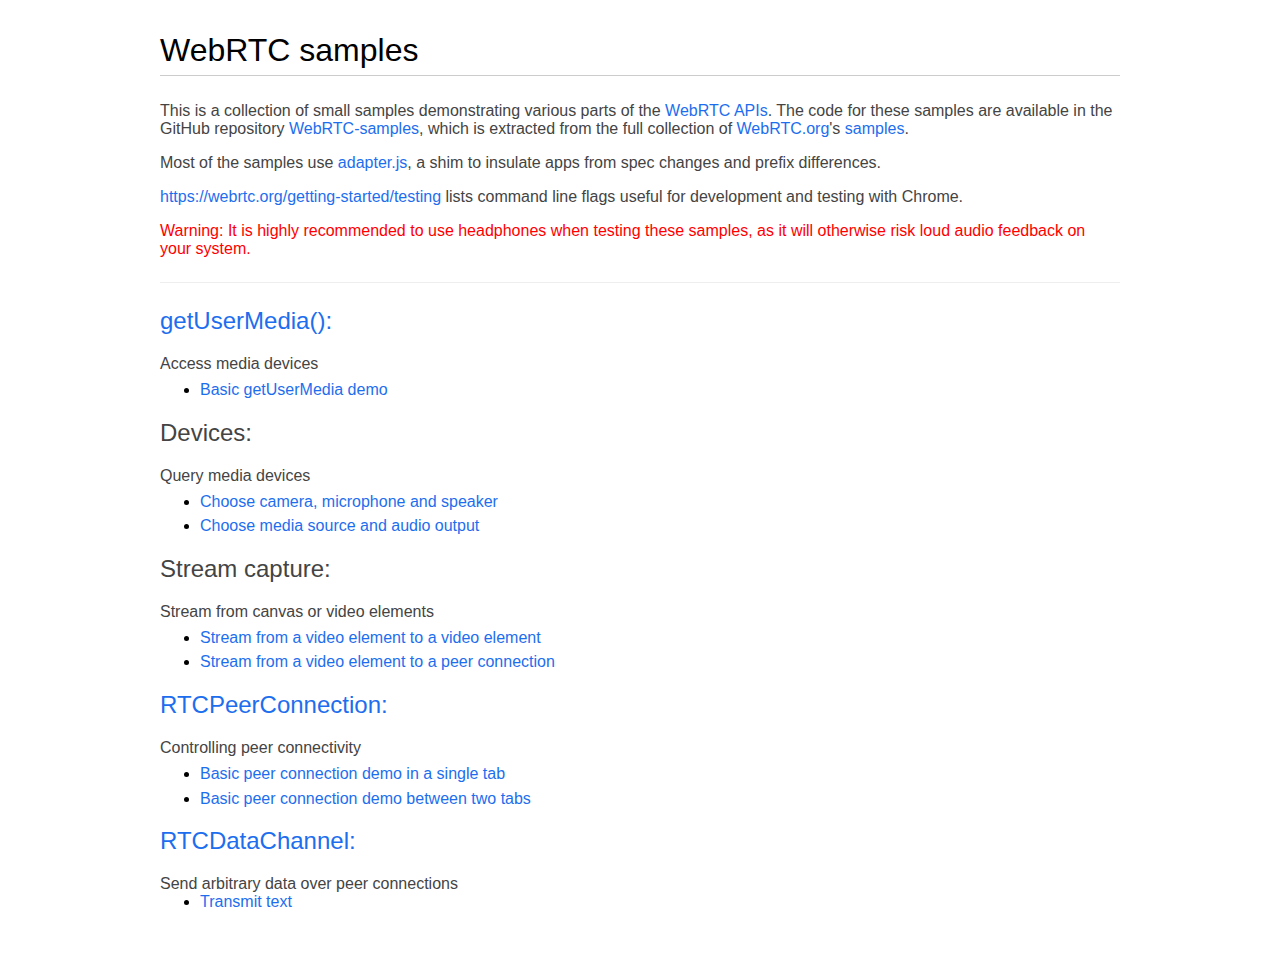
==== index.html @ bc33b1b6 "Create index.html" ====
<!DOCTYPE html>
<!--
 *  Copyright (c) 2015 The WebRTC project authors. All Rights Reserved.
 *
 *  Use of this source code is governed by a BSD-style license
 *  that can be found in the LICENSE file in the root of the source
 *  tree.
-->
<html>
<head>

    <meta charset="utf-8">
    <meta name="description" content="WebRTC Javascript code samples">
    <meta name="viewport" content="width=device-width, user-scalable=yes, initial-scale=1, maximum-scale=1">
    <meta itemprop="description" content="Client-side WebRTC code samples">
    <meta itemprop="image" content="images/webrtc-icon-192x192.png">
    <meta itemprop="name" content="WebRTC code samples">
    <meta name="mobile-web-app-capable" content="yes">
    <meta id="theme-color" name="theme-color" content="#ffffff">

    <base target="_blank">

    <title>WebRTC samples</title>

    <link rel="icon" sizes="192x192" href="images/webrtc-icon-192x192.png">
    <link rel="stylesheet" href="css/main.css"/>

    <style>
        h2 {
            font-size: 1.5em;
            font-weight: 500;
        }

        h3 {
            border-top: none;
        }

        section {
            border-bottom: 1px solid #eee;
            margin: 0 0 1.5em 0;
            padding: 0 0 1.5em 0;
        }

        section:last-child {
            border-bottom: none;
            margin: 0;
            padding: 0;
        }
    </style>
</head>

<body>
<div id="container">

    <h1>WebRTC samples</h1>

    <section>

        <p>
            This is a collection of small samples demonstrating various parts of the <a
                href="https://developer.mozilla.org/en-US/docs/Web/API/WebRTC_API">WebRTC APIs</a>. The code for these samples are available in the GitHub repository <a href="https://github.com/bixycler/WebRTC-samples">WebRTC-samples</a>, which is extracted from the full collection of <a href="https://github.com/webrtc">WebRTC.org</a>'s
            <a href="https://github.com/webrtc/samples">samples</a>.
        </p>

        <p>Most of the samples use <a href="https://github.com/webrtc/adapter">adapter.js</a>, a shim to insulate apps
            from spec changes and prefix differences.</p>

        <p><a href="https://webrtc.org/getting-started/testing" title="Command-line flags for WebRTC testing">https://webrtc.org/getting-started/testing</a>
            lists command line flags useful for development and testing with Chrome.</p>

        <p class="warning"><strong>Warning:</strong> It is highly recommended to use headphones when testing these
            samples, as it will otherwise risk loud audio feedback on your system.</p>
    </section>

    <section>

        <h2 id="getusermedia"><a href="https://developer.mozilla.org/en-US/docs/Web/API/MediaDevices/getUserMedia">getUserMedia():</a>
        </h2>
        <p class="description">Access media devices</p>
        <ul>
            <li><a href="content/getusermedia/gum/index.html">Basic getUserMedia demo</a></li>
        </ul>
        <h2 id="devices">Devices:</h2>
        <p class="description">Query media devices</p>
        <ul>
            <li><a href="content/devices/input-output/index.html">Choose camera, microphone and speaker</a></li>

            <li><a href="content/devices/multi/index.html">Choose media source and audio output</a></li>
        </ul>

        <h2 id="capture">Stream capture:</h2>
        <p class="description">Stream from canvas or video elements</p>
        <ul>

            <li><a href="content/capture/video-video/index.html">Stream from a video element to a video element</a></li>

            <li><a href="content/capture/video-pc/index.html">Stream from a video element to a peer connection</a></li>
        </ul>

        <h2 id="peerconnection"><a href="https://developer.mozilla.org/en-US/docs/Web/API/RTCPeerConnection">RTCPeerConnection:</a>
        </h2>
        <p class="description">Controlling peer connectivity</p>
        <ul>
            <li><a href="content/peerconnection/pc1/index.html">Basic peer connection demo in a single tab</a></li>

            <li><a href="content/peerconnection/channel/index.html">Basic peer connection demo between two tabs</a></li>

        </ul>
        <h2 id="datachannel"><a
                href="https://developer.mozilla.org/en-US/docs/Web/API/RTCDataChannel">RTCDataChannel:</a></h2>
        <p class="description">Send arbitrary data over peer connections</p>
        <ul>
            <li><a href="content/datachannel/basic/index.html">Transmit text</a></li>
        </ul>

        </ul>

    </section>

</div>

</body>
</html>
---- css/main.css ----
/*
 *  Copyright (c) 2015 The WebRTC project authors. All Rights Reserved.
 *
 *  Use of this source code is governed by a BSD-style license
 *  that can be found in the LICENSE file in the root of the source
 *  tree.
 */
.hidden {
  display: none;
}

.highlight {
  background-color: #eee;
  font-size: 1.2em;
  margin: 0 0 30px 0;
  padding: 0.2em 1.5em;
}

.warning {
  color: red;
  font-weight: 400;
}

@media screen and (min-width: 1000px) {
  /* hack! to detect non-touch devices */
  div#links a {
    line-height: 0.8em;
  }
}

audio {
  max-width: 100%;
}

body {
  font-family: 'Roboto', sans-serif;
  font-weight: 300;
  margin: 0;
  padding: 1em;
  word-break: break-word;
}

button {
  background-color: #d84a38;
  border: none;
  border-radius: 2px;
  color: white;
  font-family: 'Roboto', sans-serif;
  font-size: 0.8em;
  margin: 0 0 1em 0;
  padding: 0.5em 0.7em 0.6em 0.7em;
}

button:active {
  background-color: #cf402f;
}

button:hover {
  background-color: #cf402f;
}

button[disabled] {
  color: #ccc;
}

button[disabled]:hover {
  background-color: #d84a38;
}

canvas {
  background-color: #ccc;
  max-width: 100%;
  width: 100%;
}

code {
  font-family: 'Roboto', sans-serif;
  font-weight: 400;
}

div#container {
  margin: 0 auto 0 auto;
  max-width: 60em;
  padding: 1em 1.5em 1.3em 1.5em;
}

div#links {
  padding: 0.5em 0 0 0;
}

h1 {
  border-bottom: 1px solid #ccc;
  font-family: 'Roboto', sans-serif;
  font-weight: 500;
  margin: 0 0 0.8em 0;
  padding: 0 0 0.2em 0;
}

h2 {
  color: #444;
  font-weight: 500;
}

h3 {
  border-top: 1px solid #eee;
  color: #666;
  font-weight: 500;
  margin: 10px 0 10px 0;
  white-space: nowrap;
}

li {
  margin: 0 0 0.4em 0;
}

html {
  /* avoid annoying page width change
  when moving from the home page */
  overflow-y: scroll;
}

img {
  border: none;
  max-width: 100%;
}

input[type=radio] {
  position: relative;
  top: -1px;
}

p {
  color: #444;
  font-weight: 300;
}

p#data {
  border-top: 1px dotted #666;
  font-family: Courier New, monospace;
  line-height: 1.3em;
  max-height: 1000px;
  overflow-y: auto;
  padding: 1em 0 0 0;
}

p.borderBelow {
  border-bottom: 1px solid #aaa;
  padding: 0 0 20px 0;
}

section p:last-of-type {
  margin: 0;
}

section {
  border-bottom: 1px solid #eee;
  margin: 0 0 30px 0;
  padding: 0 0 20px 0;
}

section:last-of-type {
  border-bottom: none;
  padding: 0 0 1em 0;
}

select {
  margin: 0 1em 1em 0;
  position: relative;
  top: -1px;
}

h1 span {
  white-space: nowrap;
}

a {
  color: #1D6EEE;
  font-weight: 300;
  text-decoration: none;
}

h1 a {
  font-weight: 300;
  margin: 0 10px 0 0;
  white-space: nowrap;
}

a:hover {
  color: #3d85c6;
  text-decoration: underline;
}

a#viewSource {
  display: block;
  margin: 1.3em 0 0 0;
  border-top: 1px solid #999;
  padding: 1em 0 0 0;
}

div#errorMsg p {
  color: #F00;
}

div#links a {
  display: block;
  line-height: 1.3em;
  margin: 0 0 1.5em 0;
}

div.outputSelector {
  margin: -1.3em 0 2em 0;
}

p.description {
  margin: 0 0 0.5em 0;
}

strong {
  font-weight: 500;
}

textarea {
  resize: none;
  font-family: 'Roboto', sans-serif;
}

video {
  background: #222;
  margin: 0 0 20px 0;
  --width: 100%;
  width: var(--width);
  height: calc(var(--width) * 0.75);
}

ul {
  margin: 0 0 0.5em 0;
}

@media screen and (max-width: 650px) {
  .highlight {
    font-size: 1em;
    margin: 0 0 20px 0;
    padding: 0.2em 1em;
  }

  h1 {
    font-size: 24px;
  }
}

@media screen and (max-width: 550px) {
  button:active {
    background-color: darkRed;
  }

  h1 {
    font-size: 22px;
  }
}

@media screen and (max-width: 450px) {
  h1 {
    font-size: 20px;
  }
}
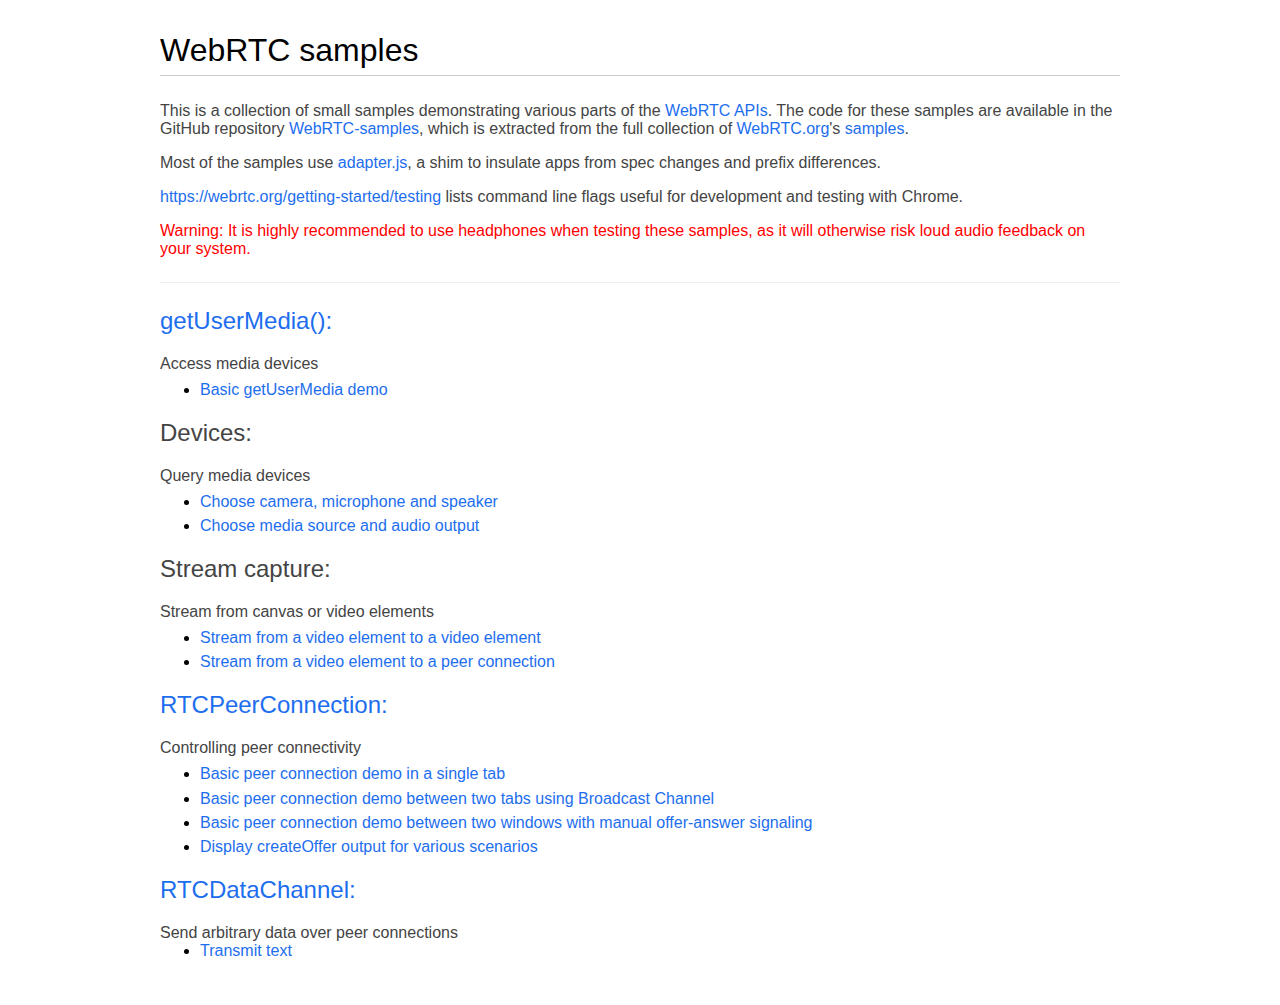
==== commit 4c7e8bbe: "add offer-answer and create-offer" ====
--- a/index.html
+++ b/index.html
@@ -103,7 +103,11 @@
         <ul>
             <li><a href="content/peerconnection/pc1/index.html">Basic peer connection demo in a single tab</a></li>
 
-            <li><a href="content/peerconnection/channel/index.html">Basic peer connection demo between two tabs</a></li>
+            <li><a href="content/peerconnection/channel/index.html">Basic peer connection demo between two tabs using Broadcast Channel</a></li>
+
+            <li><a href="content/peerconnection/offer-answer/index.html">Basic peer connection demo between two windows with manual offer-answer signaling</a></li>
+
+            <li><a href="content/peerconnection/create-offer/index.html">Display createOffer output for various scenarios</a></li>
 
         </ul>
         <h2 id="datachannel"><a
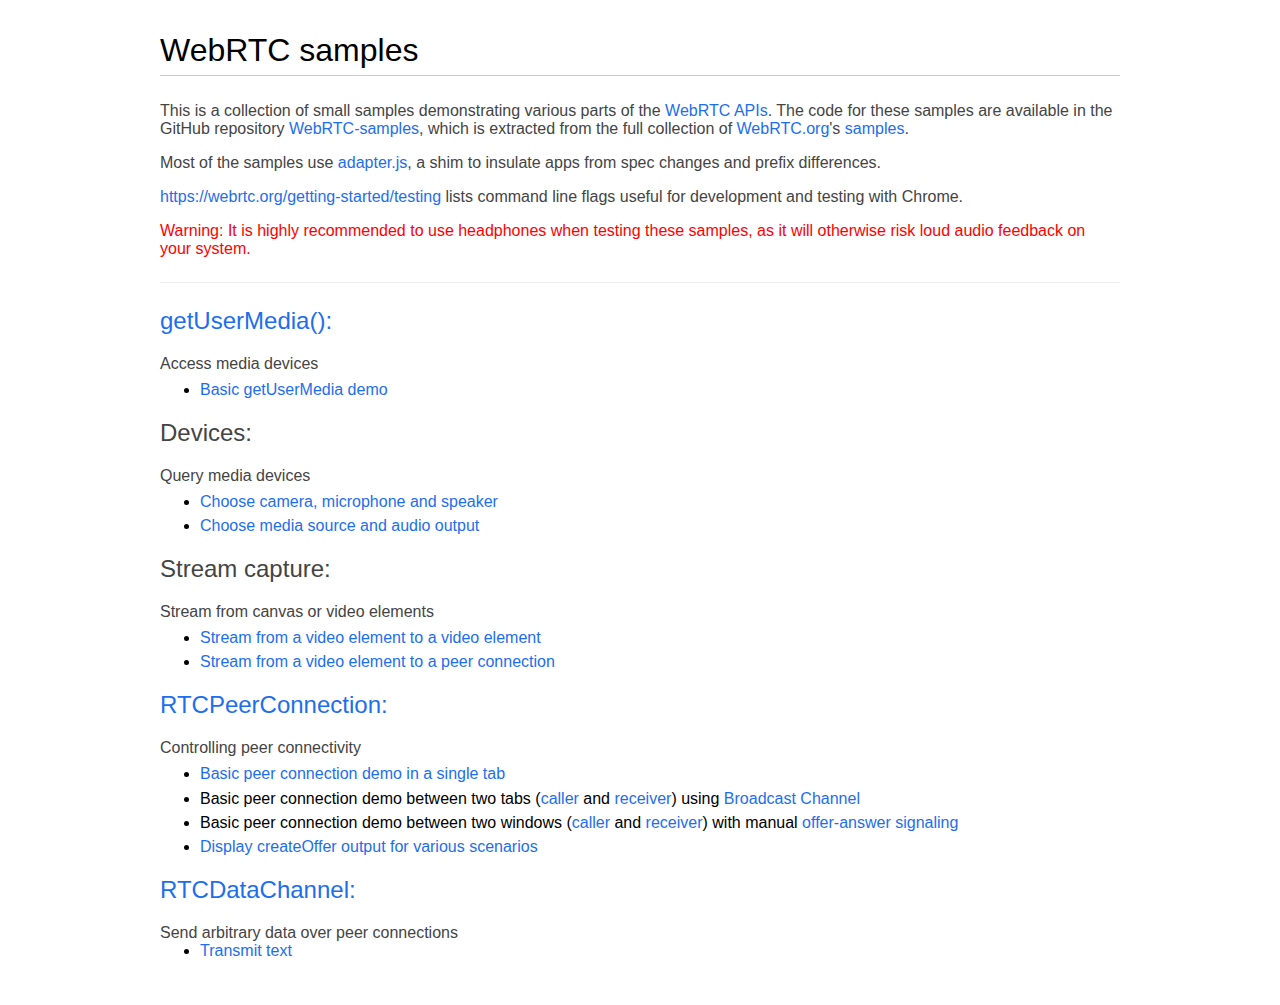
==== commit 1c2763ee: "Complete offer-answer" ====
--- a/index.html
+++ b/index.html
@@ -103,9 +103,9 @@
         <ul>
             <li><a href="content/peerconnection/pc1/index.html">Basic peer connection demo in a single tab</a></li>
 
-            <li><a href="content/peerconnection/channel/index.html">Basic peer connection demo between two tabs using Broadcast Channel</a></li>
+            <li>Basic peer connection demo between two tabs (<a href="content/peerconnection/channel/index.html">caller</a> and <a href="content/peerconnection/channel/index.html">receiver</a>) using <a href="https://developer.mozilla.org/en-US/docs/Web/API/Broadcast_Channel_API">Broadcast Channel</a></li>
 
-            <li><a href="content/peerconnection/offer-answer/index.html">Basic peer connection demo between two windows with manual offer-answer signaling</a></li>
+            <li>Basic peer connection demo between two windows (<a href="content/peerconnection/offer-answer/index.html#caller">caller</a> and <a href="content/peerconnection/offer-answer/index.html#receiver">receiver</a>) with manual <a href="https://developer.mozilla.org/en-US/docs/Web/API/WebRTC_API/Connectivity">offer-answer signaling</a></li>
 
             <li><a href="content/peerconnection/create-offer/index.html">Display createOffer output for various scenarios</a></li>
 
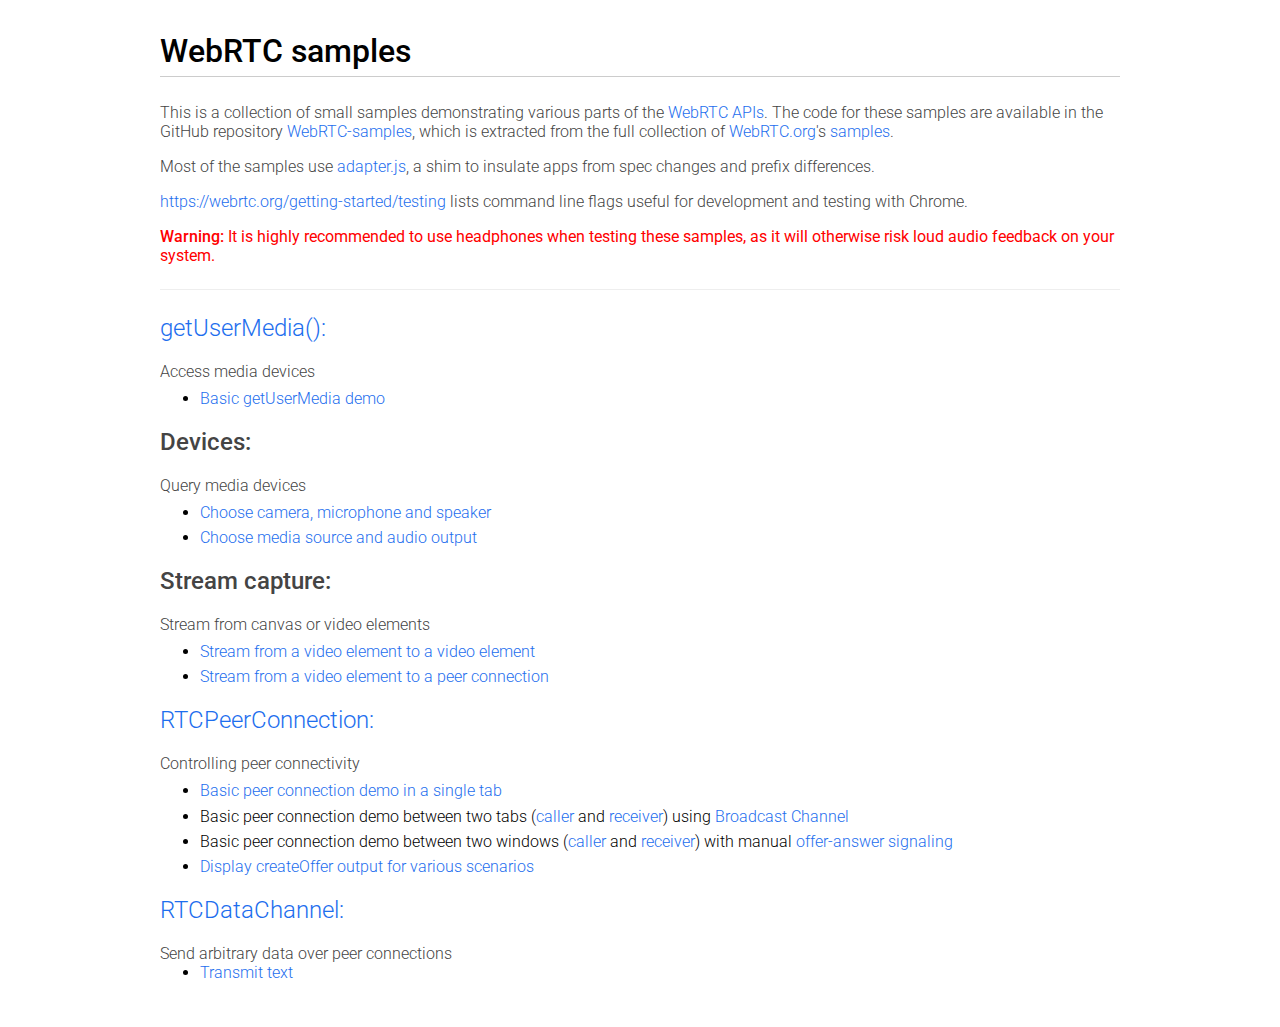
==== commit 85b4854a: "offer-answer: add stats of candidate pairs" ====
--- a/index.html
+++ b/index.html
@@ -23,6 +23,7 @@
     <title>WebRTC samples</title>
 
     <link rel="icon" sizes="192x192" href="images/webrtc-icon-192x192.png">
+    <link href="//fonts.googleapis.com/css?family=Roboto:300,400,500,700" rel="stylesheet" type="text/css">
     <link rel="stylesheet" href="css/main.css"/>
 
     <style>
@@ -47,6 +48,8 @@
             padding: 0;
         }
     </style>
+    <script src="../../../js/utils.js" async></script>
+
 </head>
 
 <body>
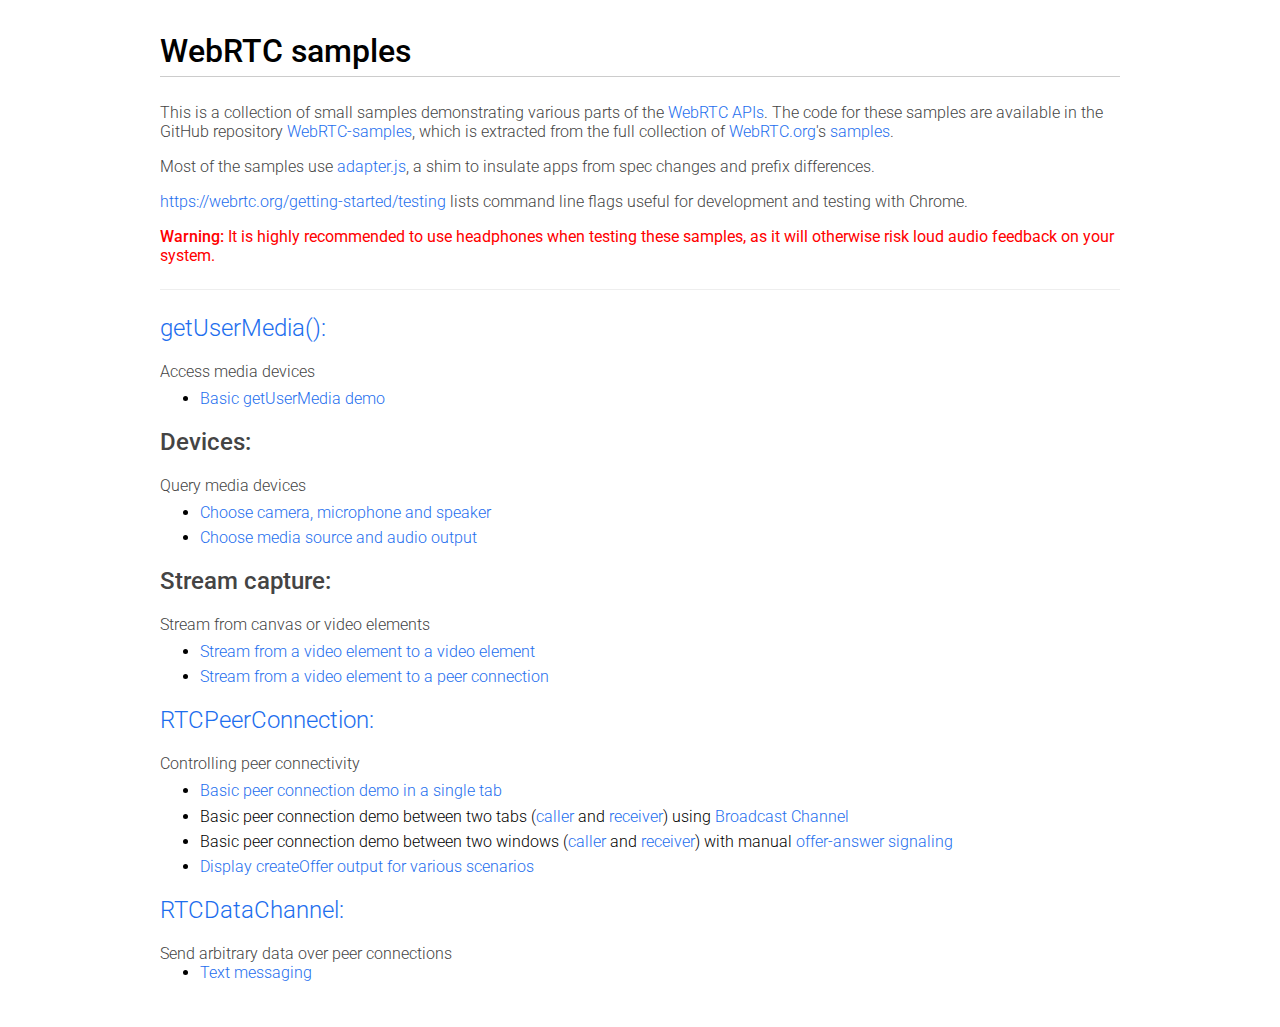
==== commit cc753f3c: "offer-answer: add data channel" ====
--- a/index.html
+++ b/index.html
@@ -117,7 +117,7 @@
                 href="https://developer.mozilla.org/en-US/docs/Web/API/RTCDataChannel">RTCDataChannel:</a></h2>
         <p class="description">Send arbitrary data over peer connections</p>
         <ul>
-            <li><a href="content/datachannel/basic/index.html">Transmit text</a></li>
+          <li><a href="content/datachannel/messaging/index.html">Text messaging</a></li>
         </ul>
 
         </ul>
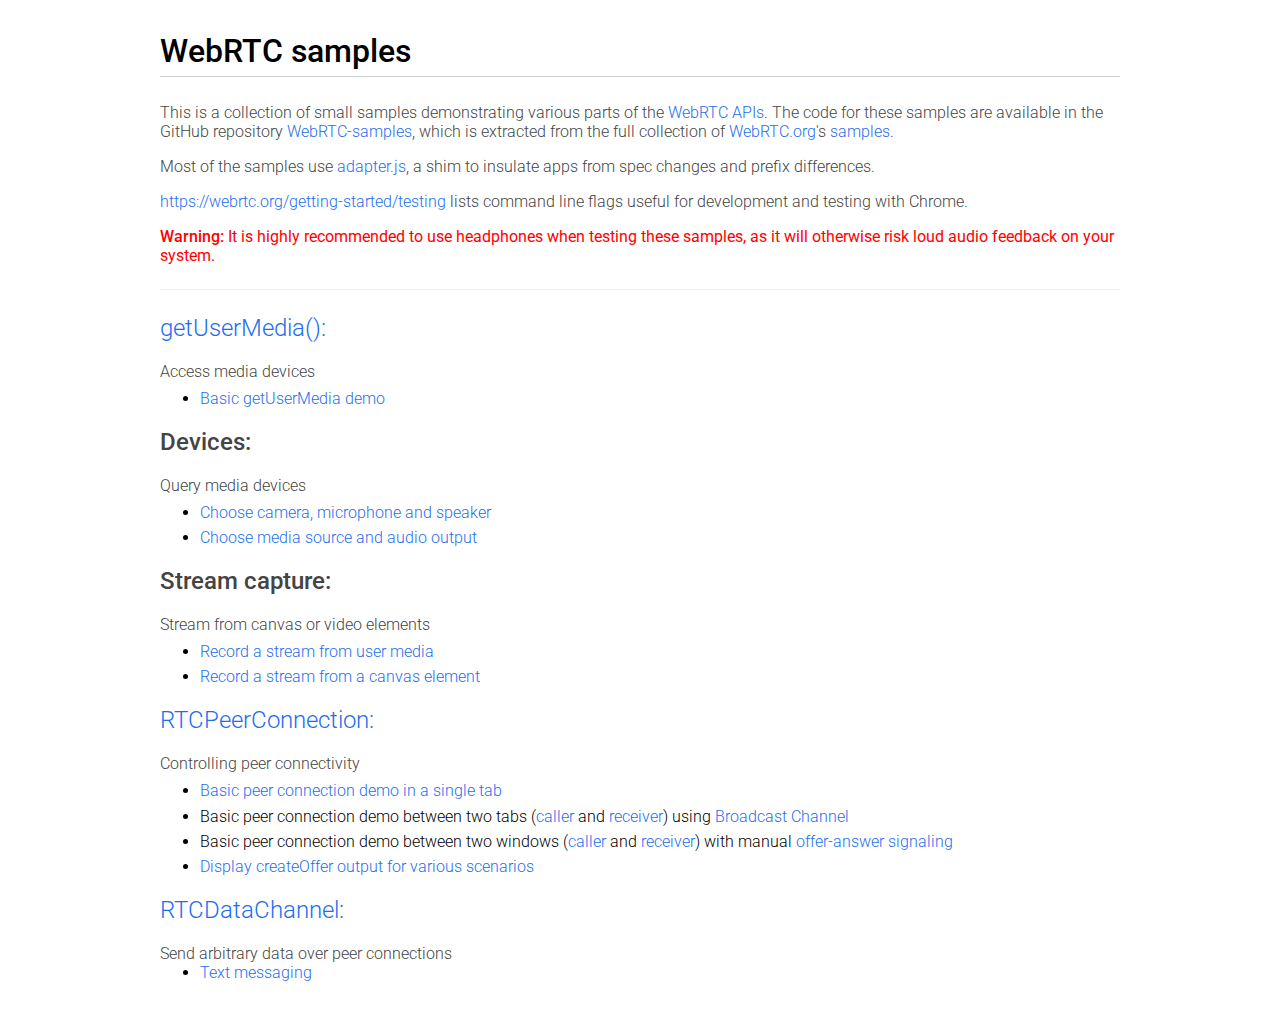
==== commit 4b0a532d: "add `capture/*record`, dummy servers to `offer-answer`" ====
--- a/index.html
+++ b/index.html
@@ -48,7 +48,7 @@
             padding: 0;
         }
     </style>
-    <script src="../../../js/utils.js" async></script>
+    <script src="js/utils.js" async></script>
 
 </head>
 
@@ -94,10 +94,9 @@
         <h2 id="capture">Stream capture:</h2>
         <p class="description">Stream from canvas or video elements</p>
         <ul>
+            <li><a href="content/capture/user-media-record/index.html">Record a stream from user media</a></li>
 
-            <li><a href="content/capture/video-video/index.html">Stream from a video element to a video element</a></li>
-
-            <li><a href="content/capture/video-pc/index.html">Stream from a video element to a peer connection</a></li>
+            <li><a href="content/capture/canvas-record/index.html">Record a stream from a canvas element</a></li>
         </ul>
 
         <h2 id="peerconnection"><a href="https://developer.mozilla.org/en-US/docs/Web/API/RTCPeerConnection">RTCPeerConnection:</a>
